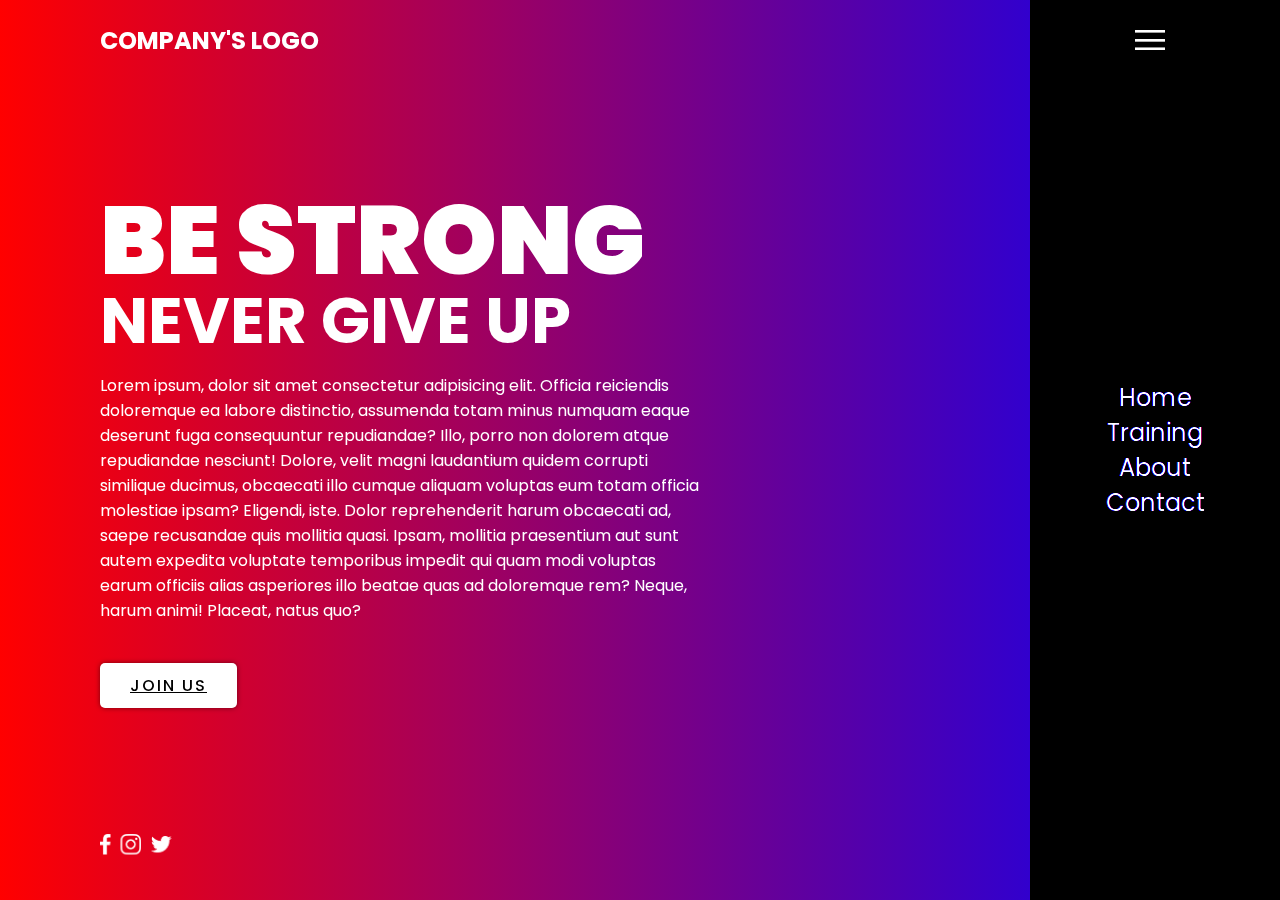
==== index.html @ 96b1379f "Changed file name for deployment reason" ====
<!DOCTYPE html>
<html lang="en">
<head>
    <meta name="viewport" content="width=device-width, initial-scale=1.0">
    <title>Gym Website</title>
    <link rel="stylesheet" href="landingPage.css">
    <link rel="preconnect" href="https://fonts.gstatic.com">
    <link href="https://fonts.googleapis.com/css2?family=Poppins:wght@200;300;400;500;700;800&display=swap"
    rel="stylesheet">
</head>
<body>
    <div class="menu">
        <ul>
            <li><a href="">Home</a></li>
            <li><a href="">Training</a></li>
            <li><a href="">About</a></li>
            <li><a href="">Contact </a></li>
        </ul>
    </div>
    <section class="banner">
        <header>
            <h2 class="logo">Company's Logo</h2>
            <div class="toggle" onclick="menuToggle()"></div>
        </header>
        <video src="./Images/background.mp4" muted loop autoplay></video>
        <div class="overlay"></div>
        <div class="sampleText">
            <h2>Be Strong</h2>
            <h3>Never give up</h3>
            <p>Lorem ipsum, dolor sit amet consectetur adipisicing elit. Officia reiciendis doloremque ea labore distinctio, assumenda totam minus numquam eaque deserunt fuga consequuntur repudiandae? Illo, porro non dolorem atque repudiandae nesciunt!
            Dolore, velit magni laudantium quidem corrupti similique ducimus, obcaecati illo cumque aliquam voluptas eum totam officia molestiae ipsam? Eligendi, iste. Dolor reprehenderit harum obcaecati ad, saepe recusandae quis mollitia quasi.
            Ipsam, mollitia praesentium aut sunt autem expedita voluptate temporibus impedit qui quam modi voluptas earum officiis alias asperiores illo beatae quas ad doloremque rem? Neque, harum animi! Placeat, natus quo?</p>
            <a href="">Join Us</a>
        </div>
        <ul class="links">
            <li><a href=""><img src="./Images/facebook.png" alt=""></a></li>
            <li><a href=""><img src="./Images/instagram.png" alt=""></a></li>
            <li><a href=""><img src="./Images/twitter.png" alt=""></a></li>
        </ul>
    </section>
    <script src="menu.js"></script>
</body>
</html>
---- landingPage.css ----
*{
    margin: 0;
    padding: 0;
    box-sizing: border-box;
    font-family: "Poppins", sans-serif;
}

body{
    height: 100vh;
}

header{
    position: absolute;
    width: 100%;
    display: flex;
    top: 0;
    left: 0;
    justify-content: space-between;
    align-items: center;
    padding: 10px 100px;
    z-index: 1;
    margin-bottom: auto;
}

.banner{
    position: absolute;
    width: 100%;
    height: 100%;
    display: flex;
    top: 0px;
    right: 0px;
    align-items: center;
    justify-content: flex-start;
    transition: all 0.5s;
}

.logo{
    color: white;
    text-transform: uppercase;
    cursor: pointer;
}

.toggle{
    background: url("./Images/menu.png");
    width: 60px;
    height: 60px;
    background-size: 30px;
    background-repeat: no-repeat;
    cursor: pointer;
    background-position: center;
}

video{
    position: absolute;
    width: 100%;
    height: 100%;
    top: 0;
    left: 0;
    object-fit: cover;
    background-position: center;
}

.overlay{
    width: 100%;
    height: 100%;
    top: 0;
    left: 0;
    position: absolute;
    background-image: linear-gradient(to left, blue, red);
    mix-blend-mode: overlay;
}

.sampleText{
    position: absolute;
    color: white;
    width: 100%;
    padding: 0 100px;
}

.sampleText h2{
    font-size: 6rem;
    text-transform: uppercase;
    font-weight: 900;
    line-height: 1em;
}

.sampleText h3{
    font-size: 4rem;
    text-transform: uppercase;
    font-weight: 700;
    line-height: 1em;
}

.sampleText p{
    font-size: 1rem;
    font-weight: 400;
    margin: 20px 0;
    max-width: 600px;
}

.sampleText a{
    display: inline-block;
    background-color: white;
    color: black;
    padding: 10px 30px;
    letter-spacing: 2px;
    text-transform: uppercase;
    font-weight: 500;
    margin-top: 20px;
    border-radius: 5px;
    box-shadow: 0 0 5px rgba(0, 0, 0, 0.5);
    text-align: center;
}

.sampleText a:hover, .sampleText a:focus, .sampleText a:active{
    background-color: rgb(39, 189, 226);
    color: white;
    box-shadow: 0 0 5px rgba(0, 0, 0, 0.5);
}

.links{
    position: absolute;
    display: flex;
    list-style: none;
    filter: invert(1);
    align-items: center;
    bottom: 30px;
    transform-origin: left;
    left: 100px;
    transform: scale(0.5);
}

.links a{
    margin-right: 20px;
}

.menu{
    position: fixed;
    right: 0px;
    display: flex;
    width: 250px;
    height: 100%;
    justify-content: center;
    align-items: center;
    background-color:rgba(0, 0, 0, 1);
}

.menu ul{
    list-style: none;
}

.menu ul li{
    text-align: center;
}

.menu ul li a{
    color: white;
    text-decoration: none;
    font-size: 1.5rem;
    font-weight: 400;
    outline: none;
}

.toggle.active{
    background: url("./Images/close.png");
    background-size: 20px;
    background-repeat: no-repeat;
    cursor: pointer;
    background-position: center;
}

.banner.active{
    right: 250px;
}


@media screen and (min-width: 250px) and (max-width: 300px) and (max-height: 700px){
    header{
        padding: 15px 25px;
    }
    
    .logo{
        font-size: 1.125rem;
    }

    .toggle{
        width: 30px;
        height: 30px;
        background-size: 15px;
    }

    .toggle.active{
        background: url("./Images/close.png");
        background-size: 10px;
        background-repeat: no-repeat;
        cursor: pointer;
        background-position: center;
    }

    .sampleText{
        padding: 0 25px;
    }

    .sampleText h2{
        font-size: 2.5rem;
        text-transform: uppercase;
        font-weight: 900;
        line-height: 1em;
    }

    .sampleText h3{
        font-size: 1.67rem;
        text-transform: uppercase;
        font-weight: 700;
        line-height: 1em;
    }

    .sampleText p{
        font-size: 0.50rem;
    }

    .links{
        left: 30px;
    }

    .sampleText a{
        width: 100px;
        padding: 5px 10px;
    }

    .menu{
        width: 100px;
    }

    .menu ul li a{
        font-size: 1rem;
    }

    .banner.active{
        right: 100px;
    }
}

@media screen and (min-width: 300px) and (max-width: 350px) and (max-height: 600px){
    header{
        padding: 10px 25px;
    }

    .logo{
        font-size: 1.5rem;
    }

    .sampleText{
        padding: 0 30px;
    }

    .sampleText h2{
        font-size: 3rem;
        text-transform: uppercase;
        font-weight: 900;
        line-height: 1em;
    }

    .sampleText h3{
        font-size: 2rem;
        text-transform: uppercase;
        font-weight: 700;
        line-height: 1em;
    }

    .sampleText p{
        font-size: 0.60rem;
    }

    .links{
        left: 30px;
    }

    .menu{
        width: 150px;
    }

    .banner.active{
        right: 150px;
    }

    .sampleText a{
        width: 120px;
        padding: 5px 10px;
    }
}

@media screen and (min-width: 360px) and (max-height: 640px){
    header{
        padding: 10px 25px;
    }
    .sampleText{
        padding: 0 25px;
    }

    .sampleText h2{
        font-size: 3rem;
        text-transform: uppercase;
        font-weight: 900;
        line-height: 1em;
    }

    .sampleText h3{
        font-size: 2rem;
        text-transform: uppercase;
        font-weight: 700;
        line-height: 1em;
    }

    .sampleText p{
        font-size: 0.75rem;
    }

    .links{
        left: 25px;
    }

    .menu{
        width: 150px;
    }

    .banner.active{
        right: 150px;
    }
}

@media screen and (min-width: 370px) and (max-width: 450px) and (max-height: 850px){
    header{
        padding: 10px 25px;
    }

    .logo{
        font-size: 1.75rem;
    }

    .sampleText{
        padding: 0 30px;
    }

    .sampleText h2{
        font-size: 4rem;
        text-transform: uppercase;
        font-weight: 900;
        line-height: 1em;
    }

    .sampleText h3{
        font-size: 2.67rem;
        text-transform: uppercase;
        font-weight: 700;
        line-height: 1em;
    }

    .sampleText p{
        font-size: 0.80rem;
    }

    .links{
        left: 30px;
    }

    .menu{
        width: 150px;
    }

    .banner.active{
        right: 150px;
    }
}
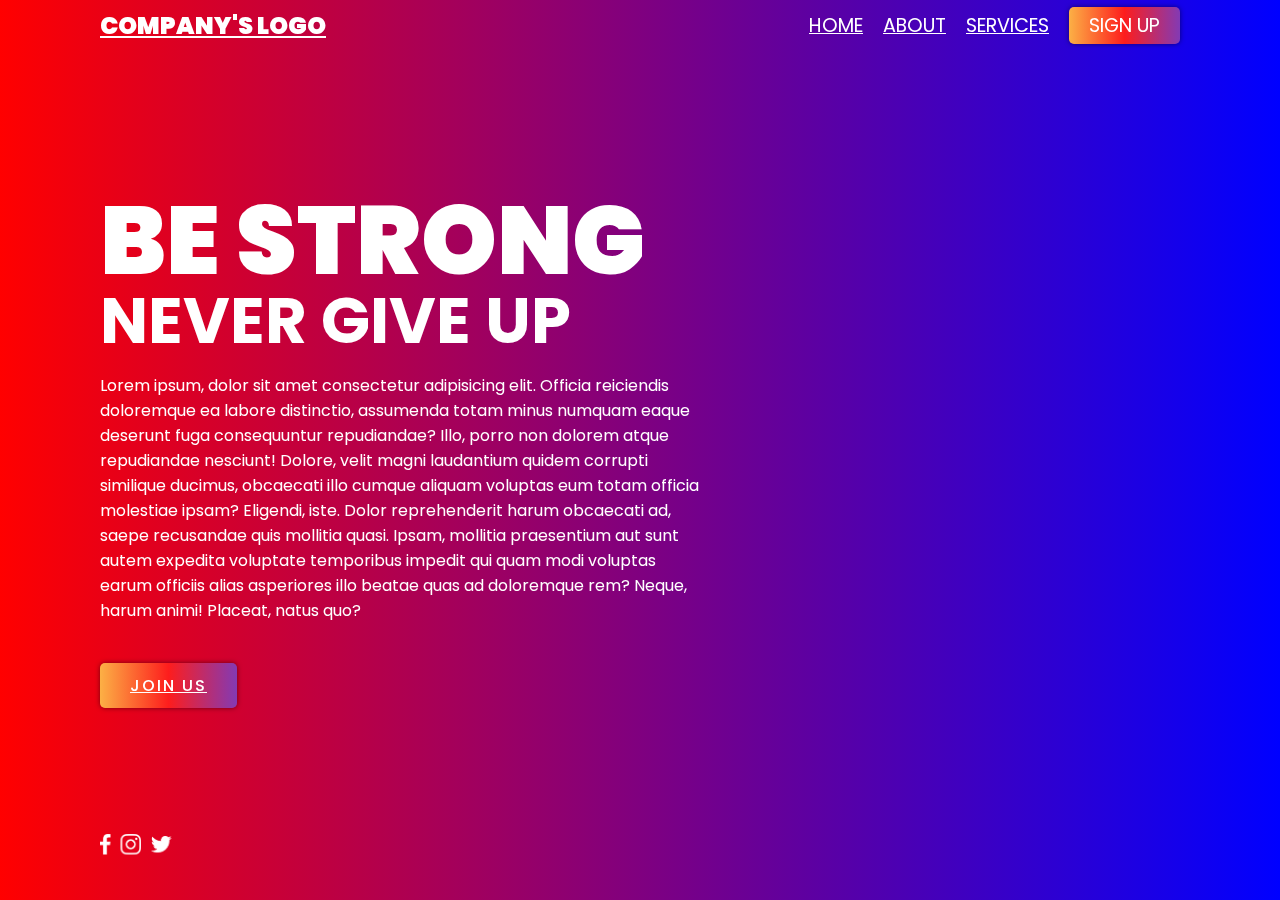
==== commit 580159ad: "Made a new navbar from scratch" ====
--- a/index.html
+++ b/index.html
@@ -1,35 +1,48 @@
 <!DOCTYPE html>
 <html lang="en">
+
 <head>
     <meta name="viewport" content="width=device-width, initial-scale=1.0">
     <title>Gym Website</title>
     <link rel="stylesheet" href="landingPage.css">
     <link rel="preconnect" href="https://fonts.gstatic.com">
     <link href="https://fonts.googleapis.com/css2?family=Poppins:wght@200;300;400;500;700;800&display=swap"
-    rel="stylesheet">
+        rel="stylesheet">
 </head>
+
 <body>
-    <div class="menu">
-        <ul>
-            <li><a href="">Home</a></li>
-            <li><a href="">Training</a></li>
-            <li><a href="">About</a></li>
-            <li><a href="">Contact </a></li>
-        </ul>
-    </div>
+    <nav class="navbar">
+        <div class="navbarContainer">
+            <a href="" id="navLogo">Company's Logo</a>
+            <div class="toggleNav" id="toggleBtn">
+                <span class="bar"></span>
+                <span class="bar"></span>
+                <span class="bar"></span>
+            </div>
+            <ul class="navMenu">
+                <li class="navItem"><a href="" class="navbarLinks">Home</a></li>
+                <li class="navItem"><a href="" class="navbarLinks">About</a></li>
+                <li class="navItem"><a href="" class="navbarLinks">Services</a></li>
+                <li class="navItemBtn"><a href="" class="signup">Sign Up</a></li>
+            </ul>
+        </div>
+    </nav>
+
     <section class="banner">
-        <header>
-            <h2 class="logo">Company's Logo</h2>
-            <div class="toggle" onclick="menuToggle()"></div>
-        </header>
         <video src="./Images/background.mp4" muted loop autoplay></video>
         <div class="overlay"></div>
         <div class="sampleText">
             <h2>Be Strong</h2>
             <h3>Never give up</h3>
-            <p>Lorem ipsum, dolor sit amet consectetur adipisicing elit. Officia reiciendis doloremque ea labore distinctio, assumenda totam minus numquam eaque deserunt fuga consequuntur repudiandae? Illo, porro non dolorem atque repudiandae nesciunt!
-            Dolore, velit magni laudantium quidem corrupti similique ducimus, obcaecati illo cumque aliquam voluptas eum totam officia molestiae ipsam? Eligendi, iste. Dolor reprehenderit harum obcaecati ad, saepe recusandae quis mollitia quasi.
-            Ipsam, mollitia praesentium aut sunt autem expedita voluptate temporibus impedit qui quam modi voluptas earum officiis alias asperiores illo beatae quas ad doloremque rem? Neque, harum animi! Placeat, natus quo?</p>
+            <p>Lorem ipsum, dolor sit amet consectetur adipisicing elit. Officia reiciendis doloremque ea labore
+                distinctio, assumenda totam minus numquam eaque deserunt fuga consequuntur repudiandae? Illo, porro non
+                dolorem atque repudiandae nesciunt!
+                Dolore, velit magni laudantium quidem corrupti similique ducimus, obcaecati illo cumque aliquam voluptas
+                eum totam officia molestiae ipsam? Eligendi, iste. Dolor reprehenderit harum obcaecati ad, saepe
+                recusandae quis mollitia quasi.
+                Ipsam, mollitia praesentium aut sunt autem expedita voluptate temporibus impedit qui quam modi voluptas
+                earum officiis alias asperiores illo beatae quas ad doloremque rem? Neque, harum animi! Placeat, natus
+                quo?</p>
             <a href="">Join Us</a>
         </div>
         <ul class="links">
@@ -38,6 +51,7 @@
             <li><a href=""><img src="./Images/twitter.png" alt=""></a></li>
         </ul>
     </section>
-    <script src="menu.js"></script>
+    <script src="app.js"></script>
 </body>
+
 </html>--- a/landingPage.css
+++ b/landingPage.css
@@ -1,374 +1,467 @@
-*{
+* {
+  margin: 0;
+  padding: 0;
+  box-sizing: border-box;
+  font-family: "Poppins", sans-serif;
+  scroll-behavior: smooth;
+}
+
+body {
+  height: 100vh;
+}
+
+.navbar {
+  position: fixed;
+  z-index: 999;
+  width: 100%;
+  height: 50px;
+  font-size: 1.2rem;
+  text-transform: uppercase;
+}
+
+.navbarContainer {
+  display: flex;
+  justify-content: space-between;
+  align-items: center;
+  height: 100%;
+}
+
+#navLogo {
+  margin-left: 100px;
+  color: white;
+  font-weight: 900;
+  font-size: 1.5rem;
+}
+
+.navMenu {
+  list-style: none;
+  display: flex;
+  margin-right: 100px;
+  align-items: center;
+}
+
+.navMenu .navItem .navbarLinks {
+  margin-right: 20px;
+  color: white;
+}
+
+.navMenu .navItemBtn .signup {
+  text-decoration: none;
+  padding: 5px 20px;
+  height: 30px;
+  border: none;
+  outline: none;
+  border-radius: 5px;
+  background: -webkit-linear-gradient(to right, #fcb045, #fd1d1d, #833ab4);
+  background: linear-gradient(to right, #fcb045, #fd1d1d, #833ab4);
+  color: #fff;
+  transition: all 0.3s ease;
+  box-shadow: 0 0 5px rgba(0, 0, 0, 0.5);
+}
+
+.navMenu .navItemBtn .signup:hover {
+  background: -webkit-linear-gradient(to left, #fcb045, #fd1d1d, #833ab4);
+  background: linear-gradient(to left, #fcb045, #fd1d1d, #833ab4);
+}
+
+@media screen and (max-width: 960px) {
+  #navLogo {
+    position: absolute;
+    z-index: 10;
+  }
+
+  .toggleNav {
+    position: absolute;
+    height: 100%;
+    width: 50px;
+    display: flex;
+    flex-direction: column;
+    justify-content: center;
+    right: 100px;
+    cursor: pointer;
+    z-index: 10;
+  }
+
+  .toggleNav .bar {
+    display: block;
+    width: 25px;
+    height: 3px;
+    background-color: white;
+    margin: 2.5px auto;
+    transition: 0.5s all ease;
+  }
+
+  .navMenu {
+    position: absolute;
+    display: grid;
+    background-color: #131313;
+    width: 100%;
+    top: -500px;
+    z-index: 1;
+    transition: 0.5s all ease;
+  }
+
+  .navMenu.active {
+    position: absolute;
+    display: grid;
+    background-color: #131313;
+    width: 100%;
+    height: 40vh;
+    top: 0;
+    background: rgba(0, 0, 0, 0.95);
+  }
+
+  .navMenu .navbarLinks {
+    display: flex;
+    justify-content: center;
+  }
+
+  .toggleNav.active .bar:nth-child(2) {
+    opacity: 0;
+  }
+  .toggleNav.active .bar:nth-child(1) {
+    transform: translateY(8px) rotate(45deg);
+  }
+  .toggleNav.active .bar:nth-child(3) {
+    transform: translateY(-8px) rotate(-45deg);
+  }
+
+  .navItemBtn {
+    display: flex;
+    justify-content: center;
+    align-items: center;
+    height: 80px;
     margin: 0;
     padding: 0;
-    box-sizing: border-box;
-    font-family: "Poppins", sans-serif;
-}
-
-body{
-    height: 100vh;
-}
-
-header{
-    position: absolute;
-    width: 100%;
+  }
+
+  .navMenu .navItemBtn .signup {
     display: flex;
-    top: 0;
-    left: 0;
-    justify-content: space-between;
+    justify-content: center;
     align-items: center;
-    padding: 10px 100px;
-    z-index: 1;
-    margin-bottom: auto;
-}
-
-.banner{
-    position: absolute;
-    width: 100%;
-    height: 100%;
-    display: flex;
-    top: 0px;
-    right: 0px;
-    align-items: center;
-    justify-content: flex-start;
-    transition: all 0.5s;
-}
-
-.logo{
-    color: white;
-    text-transform: uppercase;
-    cursor: pointer;
-}
-
-.toggle{
-    background: url("./Images/menu.png");
-    width: 60px;
-    height: 60px;
-    background-size: 30px;
+    width: 80%;
+    height: 30px;
+    margin: 0;
+    padding: 0 0;
+  }
+}
+
+header {
+  position: absolute;
+  width: 100%;
+  display: flex;
+  top: 0;
+  left: 0;
+  justify-content: space-between;
+  align-items: center;
+  padding: 10px 100px;
+  z-index: 1;
+  margin-bottom: auto;
+}
+
+.banner {
+  position: absolute;
+  width: 100%;
+  height: 100%;
+  display: flex;
+  top: 0px;
+  right: 0px;
+  align-items: center;
+  justify-content: flex-start;
+  transition: all 0.5s;
+}
+
+.logo {
+  color: white;
+  text-transform: uppercase;
+  cursor: pointer;
+}
+
+.toggle {
+  background: url("./Images/menu.png");
+  width: 60px;
+  height: 60px;
+  background-size: 30px;
+  background-repeat: no-repeat;
+  cursor: pointer;
+  background-position: center;
+}
+
+video {
+  position: absolute;
+  width: 100%;
+  height: 100%;
+  top: 0;
+  left: 0;
+  object-fit: cover;
+  background-position: center;
+}
+
+.overlay {
+  width: 100%;
+  height: 100%;
+  top: 0;
+  left: 0;
+  position: absolute;
+  background-image: linear-gradient(to left, blue, red);
+  mix-blend-mode: overlay;
+}
+
+.sampleText {
+  position: absolute;
+  color: white;
+  width: 100%;
+  padding: 0 100px;
+}
+
+.sampleText h2 {
+  font-size: 6rem;
+  text-transform: uppercase;
+  font-weight: 900;
+  line-height: 1em;
+}
+
+.sampleText h3 {
+  font-size: 4rem;
+  text-transform: uppercase;
+  font-weight: 700;
+  line-height: 1em;
+}
+
+.sampleText p {
+  font-size: 1rem;
+  font-weight: 400;
+  margin: 20px 0;
+  max-width: 600px;
+}
+
+.sampleText a {
+  display: inline-block;
+  background: -webkit-linear-gradient(to right, #fcb045, #fd1d1d, #833ab4);
+  background: linear-gradient(to right, #fcb045, #fd1d1d, #833ab4);
+  color: white;
+  padding: 10px 30px;
+  letter-spacing: 2px;
+  text-transform: uppercase;
+  font-weight: 500;
+  margin-top: 20px;
+  border-radius: 5px;
+  box-shadow: 0 0 5px rgba(0, 0, 0, 0.5);
+  text-align: center;
+}
+
+.sampleText a:hover,
+.sampleText a:focus,
+.sampleText a:active {
+  background: -webkit-linear-gradient(to left, #fcb045, #fd1d1d, #833ab4);
+  background: linear-gradient(to left, #fcb045, #fd1d1d, #833ab4);
+  color: white;
+  box-shadow: 0 0 5px rgba(0, 0, 0, 0.5);
+}
+
+.links {
+  position: absolute;
+  display: flex;
+  list-style: none;
+  filter: invert(1);
+  align-items: center;
+  bottom: 30px;
+  transform-origin: left;
+  left: 100px;
+  transform: scale(0.5);
+}
+
+.links a {
+  margin-right: 20px;
+}
+
+.toggle.active {
+  background: url("./Images/close.png");
+  background-size: 20px;
+  background-repeat: no-repeat;
+  cursor: pointer;
+  background-position: center;
+}
+
+.banner.active {
+  right: 250px;
+}
+
+@media screen and (min-width: 250px) and (max-width: 300px) and (max-height: 700px) {
+  header {
+    padding: 15px 25px;
+  }
+
+  .logo {
+    font-size: 1.125rem;
+  }
+
+  .toggle {
+    width: 30px;
+    height: 30px;
+    background-size: 15px;
+  }
+
+  .toggle.active {
+    background: url("./Images/close.png");
+    background-size: 10px;
     background-repeat: no-repeat;
     cursor: pointer;
     background-position: center;
-}
-
-video{
-    position: absolute;
-    width: 100%;
-    height: 100%;
-    top: 0;
-    left: 0;
-    object-fit: cover;
-    background-position: center;
-}
-
-.overlay{
-    width: 100%;
-    height: 100%;
-    top: 0;
-    left: 0;
-    position: absolute;
-    background-image: linear-gradient(to left, blue, red);
-    mix-blend-mode: overlay;
-}
-
-.sampleText{
-    position: absolute;
-    color: white;
-    width: 100%;
-    padding: 0 100px;
-}
-
-.sampleText h2{
-    font-size: 6rem;
+  }
+
+  .sampleText {
+    padding: 0 25px;
+  }
+
+  .sampleText h2 {
+    font-size: 2.5rem;
     text-transform: uppercase;
     font-weight: 900;
     line-height: 1em;
-}
-
-.sampleText h3{
+  }
+
+  .sampleText h3 {
+    font-size: 1.67rem;
+    text-transform: uppercase;
+    font-weight: 700;
+    line-height: 1em;
+  }
+
+  .sampleText p {
+    font-size: 0.5rem;
+  }
+
+  .links {
+    left: 30px;
+  }
+
+  .sampleText a {
+    width: 100px;
+    padding: 5px 10px;
+  }
+
+  .banner.active {
+    right: 100px;
+  }
+}
+
+@media screen and (min-width: 300px) and (max-width: 350px) and (max-height: 600px) {
+  header {
+    padding: 10px 25px;
+  }
+
+  .logo {
+    font-size: 1.5rem;
+  }
+
+  .sampleText {
+    padding: 0 30px;
+  }
+
+  .sampleText h2 {
+    font-size: 3rem;
+    text-transform: uppercase;
+    font-weight: 900;
+    line-height: 1em;
+  }
+
+  .sampleText h3 {
+    font-size: 2rem;
+    text-transform: uppercase;
+    font-weight: 700;
+    line-height: 1em;
+  }
+
+  .sampleText p {
+    font-size: 0.6rem;
+  }
+
+  .links {
+    left: 30px;
+  }
+
+  .banner.active {
+    right: 150px;
+  }
+
+  .sampleText a {
+    width: 120px;
+    padding: 5px 10px;
+  }
+}
+
+@media screen and (min-width: 360px) and (max-height: 640px) {
+  header {
+    padding: 10px 25px;
+  }
+  .sampleText {
+    padding: 0 25px;
+  }
+
+  .sampleText h2 {
+    font-size: 3rem;
+    text-transform: uppercase;
+    font-weight: 900;
+    line-height: 1em;
+  }
+
+  .sampleText h3 {
+    font-size: 2rem;
+    text-transform: uppercase;
+    font-weight: 700;
+    line-height: 1em;
+  }
+
+  .sampleText p {
+    font-size: 0.75rem;
+  }
+
+  .links {
+    left: 25px;
+  }
+
+  .banner.active {
+    right: 150px;
+  }
+}
+
+@media screen and (min-width: 370px) and (max-width: 450px) and (max-height: 850px) {
+  header {
+    padding: 10px 25px;
+  }
+
+  .logo {
+    font-size: 1.75rem;
+  }
+
+  .sampleText {
+    padding: 0 30px;
+  }
+
+  .sampleText h2 {
     font-size: 4rem;
     text-transform: uppercase;
+    font-weight: 900;
+    line-height: 1em;
+  }
+
+  .sampleText h3 {
+    font-size: 2.67rem;
+    text-transform: uppercase;
     font-weight: 700;
     line-height: 1em;
-}
-
-.sampleText p{
-    font-size: 1rem;
-    font-weight: 400;
-    margin: 20px 0;
-    max-width: 600px;
-}
-
-.sampleText a{
-    display: inline-block;
-    background-color: white;
-    color: black;
-    padding: 10px 30px;
-    letter-spacing: 2px;
-    text-transform: uppercase;
-    font-weight: 500;
-    margin-top: 20px;
-    border-radius: 5px;
-    box-shadow: 0 0 5px rgba(0, 0, 0, 0.5);
-    text-align: center;
-}
-
-.sampleText a:hover, .sampleText a:focus, .sampleText a:active{
-    background-color: rgb(39, 189, 226);
-    color: white;
-    box-shadow: 0 0 5px rgba(0, 0, 0, 0.5);
-}
-
-.links{
-    position: absolute;
-    display: flex;
-    list-style: none;
-    filter: invert(1);
-    align-items: center;
-    bottom: 30px;
-    transform-origin: left;
-    left: 100px;
-    transform: scale(0.5);
-}
-
-.links a{
-    margin-right: 20px;
-}
-
-.menu{
-    position: fixed;
-    right: 0px;
-    display: flex;
-    width: 250px;
-    height: 100%;
-    justify-content: center;
-    align-items: center;
-    background-color:rgba(0, 0, 0, 1);
-}
-
-.menu ul{
-    list-style: none;
-}
-
-.menu ul li{
-    text-align: center;
-}
-
-.menu ul li a{
-    color: white;
-    text-decoration: none;
-    font-size: 1.5rem;
-    font-weight: 400;
-    outline: none;
-}
-
-.toggle.active{
-    background: url("./Images/close.png");
-    background-size: 20px;
-    background-repeat: no-repeat;
-    cursor: pointer;
-    background-position: center;
-}
-
-.banner.active{
-    right: 250px;
-}
-
-
-@media screen and (min-width: 250px) and (max-width: 300px) and (max-height: 700px){
-    header{
-        padding: 15px 25px;
-    }
-    
-    .logo{
-        font-size: 1.125rem;
-    }
-
-    .toggle{
-        width: 30px;
-        height: 30px;
-        background-size: 15px;
-    }
-
-    .toggle.active{
-        background: url("./Images/close.png");
-        background-size: 10px;
-        background-repeat: no-repeat;
-        cursor: pointer;
-        background-position: center;
-    }
-
-    .sampleText{
-        padding: 0 25px;
-    }
-
-    .sampleText h2{
-        font-size: 2.5rem;
-        text-transform: uppercase;
-        font-weight: 900;
-        line-height: 1em;
-    }
-
-    .sampleText h3{
-        font-size: 1.67rem;
-        text-transform: uppercase;
-        font-weight: 700;
-        line-height: 1em;
-    }
-
-    .sampleText p{
-        font-size: 0.50rem;
-    }
-
-    .links{
-        left: 30px;
-    }
-
-    .sampleText a{
-        width: 100px;
-        padding: 5px 10px;
-    }
-
-    .menu{
-        width: 100px;
-    }
-
-    .menu ul li a{
-        font-size: 1rem;
-    }
-
-    .banner.active{
-        right: 100px;
-    }
-}
-
-@media screen and (min-width: 300px) and (max-width: 350px) and (max-height: 600px){
-    header{
-        padding: 10px 25px;
-    }
-
-    .logo{
-        font-size: 1.5rem;
-    }
-
-    .sampleText{
-        padding: 0 30px;
-    }
-
-    .sampleText h2{
-        font-size: 3rem;
-        text-transform: uppercase;
-        font-weight: 900;
-        line-height: 1em;
-    }
-
-    .sampleText h3{
-        font-size: 2rem;
-        text-transform: uppercase;
-        font-weight: 700;
-        line-height: 1em;
-    }
-
-    .sampleText p{
-        font-size: 0.60rem;
-    }
-
-    .links{
-        left: 30px;
-    }
-
-    .menu{
-        width: 150px;
-    }
-
-    .banner.active{
-        right: 150px;
-    }
-
-    .sampleText a{
-        width: 120px;
-        padding: 5px 10px;
-    }
-}
-
-@media screen and (min-width: 360px) and (max-height: 640px){
-    header{
-        padding: 10px 25px;
-    }
-    .sampleText{
-        padding: 0 25px;
-    }
-
-    .sampleText h2{
-        font-size: 3rem;
-        text-transform: uppercase;
-        font-weight: 900;
-        line-height: 1em;
-    }
-
-    .sampleText h3{
-        font-size: 2rem;
-        text-transform: uppercase;
-        font-weight: 700;
-        line-height: 1em;
-    }
-
-    .sampleText p{
-        font-size: 0.75rem;
-    }
-
-    .links{
-        left: 25px;
-    }
-
-    .menu{
-        width: 150px;
-    }
-
-    .banner.active{
-        right: 150px;
-    }
-}
-
-@media screen and (min-width: 370px) and (max-width: 450px) and (max-height: 850px){
-    header{
-        padding: 10px 25px;
-    }
-
-    .logo{
-        font-size: 1.75rem;
-    }
-
-    .sampleText{
-        padding: 0 30px;
-    }
-
-    .sampleText h2{
-        font-size: 4rem;
-        text-transform: uppercase;
-        font-weight: 900;
-        line-height: 1em;
-    }
-
-    .sampleText h3{
-        font-size: 2.67rem;
-        text-transform: uppercase;
-        font-weight: 700;
-        line-height: 1em;
-    }
-
-    .sampleText p{
-        font-size: 0.80rem;
-    }
-
-    .links{
-        left: 30px;
-    }
-
-    .menu{
-        width: 150px;
-    }
-
-    .banner.active{
-        right: 150px;
-    }
-}
+  }
+
+  .sampleText p {
+    font-size: 0.8rem;
+  }
+
+  .links {
+    left: 30px;
+  }
+
+  .banner.active {
+    right: 150px;
+  }
+}
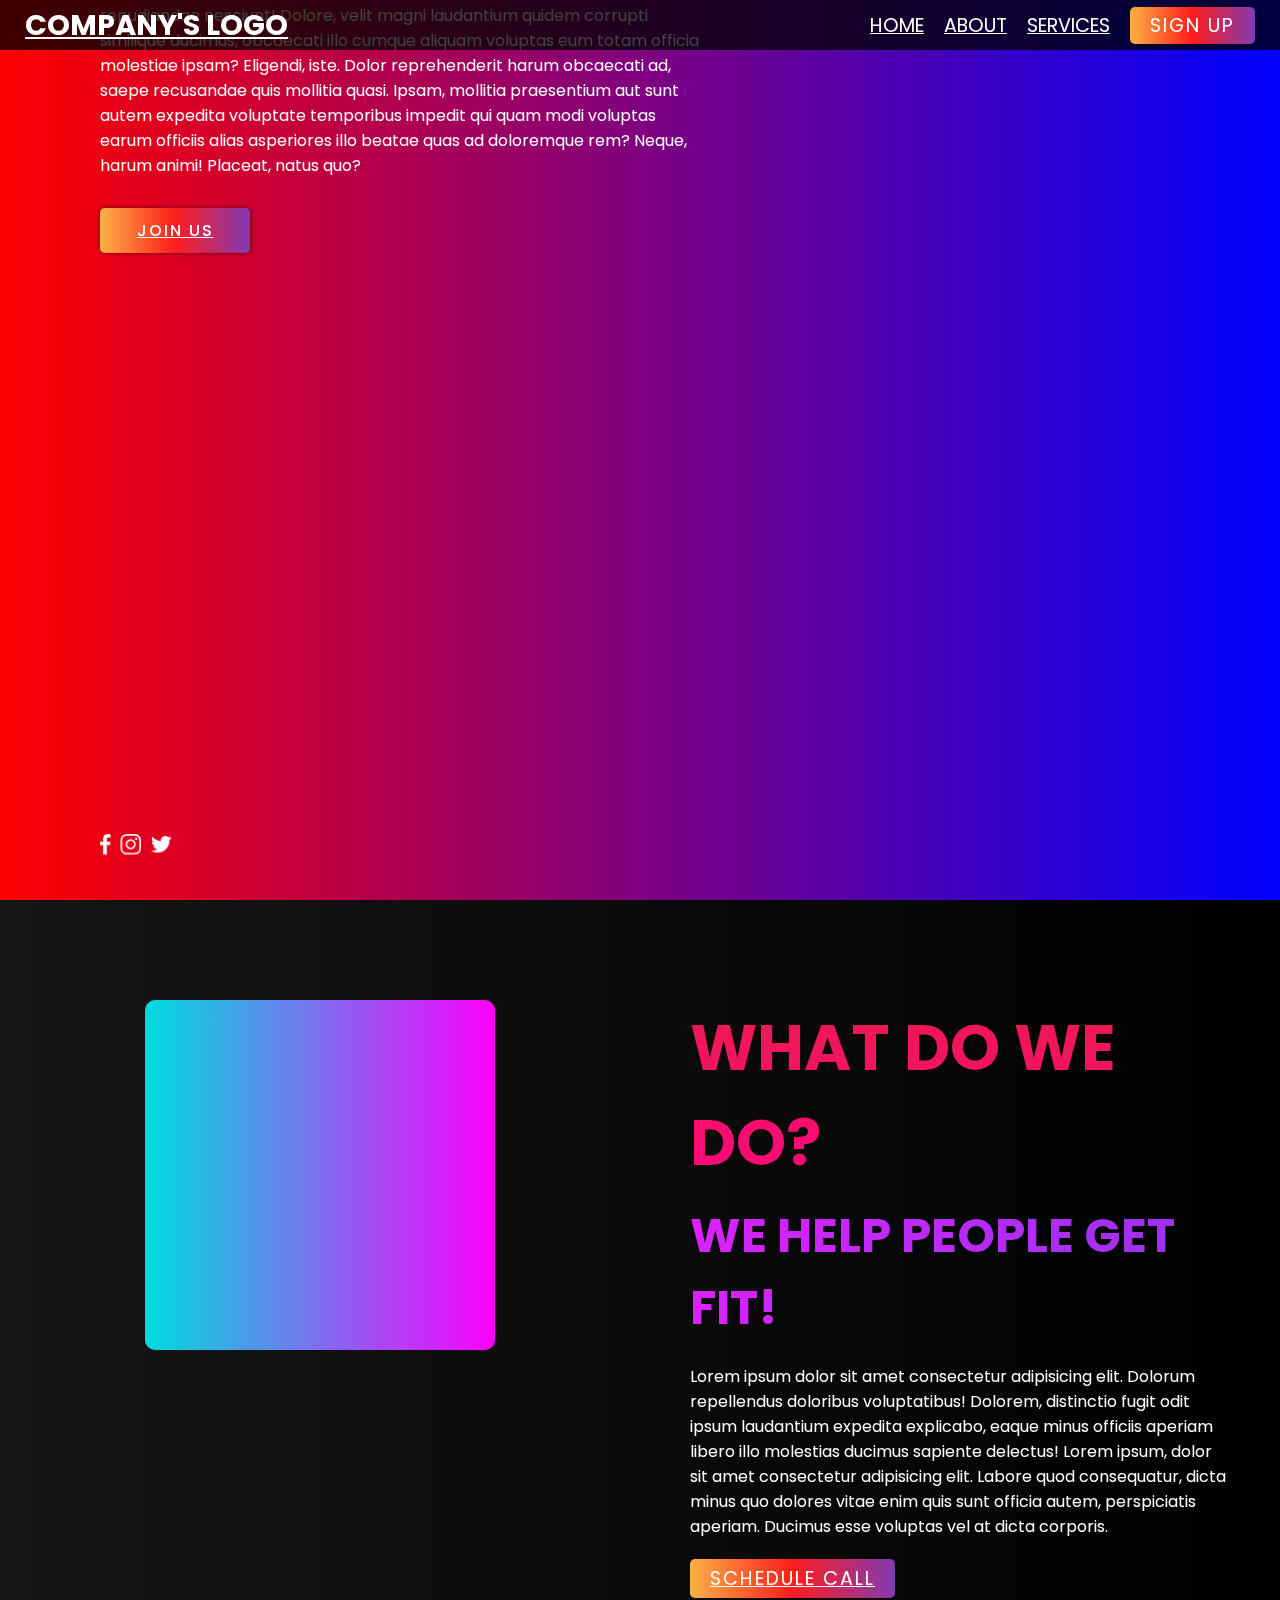
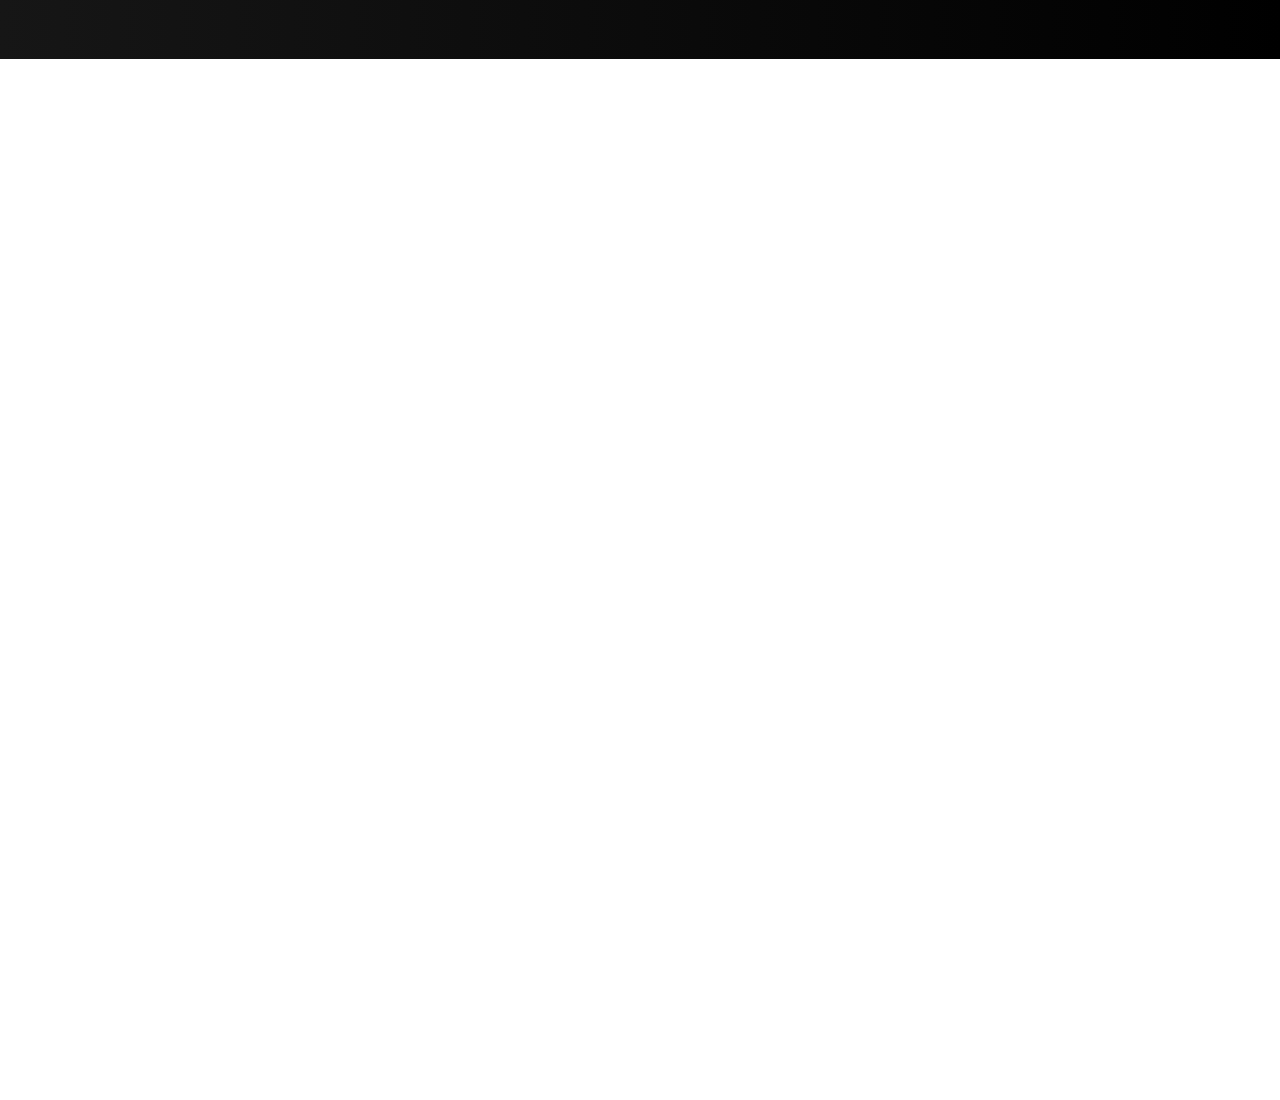
==== commit 3511f1d7: "Added abouts section" ====
--- a/index.html
+++ b/index.html
@@ -5,15 +5,20 @@
     <meta name="viewport" content="width=device-width, initial-scale=1.0">
     <title>Gym Website</title>
     <link rel="stylesheet" href="landingPage.css">
+    <link rel="stylesheet" href="main.css">
     <link rel="preconnect" href="https://fonts.gstatic.com">
     <link href="https://fonts.googleapis.com/css2?family=Poppins:wght@200;300;400;500;700;800&display=swap"
         rel="stylesheet">
+    <link rel="stylesheet" href="https://use.fontawesome.com/releases/v5.14.0/css/all.css"
+        integrity="sha384-HzLeBuhoNPvSl5KYnjx0BT+WB0QEEqLprO+NBkkk5gbc67FTaL7XIGa2w1L0Xbgc" crossorigin="anonymous" />
 </head>
 
 <body>
     <nav class="navbar">
         <div class="navbarContainer">
-            <a href="" id="navLogo">Company's Logo</a>
+            <a href="" id="navLogo">
+                <h2>Company's Logo</h2>
+            </a>
             <div class="toggleNav" id="toggleBtn">
                 <span class="bar"></span>
                 <span class="bar"></span>
@@ -23,7 +28,9 @@
                 <li class="navItem"><a href="" class="navbarLinks">Home</a></li>
                 <li class="navItem"><a href="" class="navbarLinks">About</a></li>
                 <li class="navItem"><a href="" class="navbarLinks">Services</a></li>
-                <li class="navItemBtn"><a href="" class="signup">Sign Up</a></li>
+                <li class="navItemBtn"><a href="" id="animBtn" class="signup">
+                        <span class="btnText">Sign Up</span>
+                    </a></li>
             </ul>
         </div>
     </nav>
@@ -35,15 +42,20 @@
             <h2>Be Strong</h2>
             <h3>Never give up</h3>
             <p>Lorem ipsum, dolor sit amet consectetur adipisicing elit. Officia reiciendis doloremque ea labore
-                distinctio, assumenda totam minus numquam eaque deserunt fuga consequuntur repudiandae? Illo, porro non
+                distinctio, assumenda totam minus numquam eaque deserunt fuga consequuntur repudiandae? Illo,
+                porro
+                non
                 dolorem atque repudiandae nesciunt!
-                Dolore, velit magni laudantium quidem corrupti similique ducimus, obcaecati illo cumque aliquam voluptas
+                Dolore, velit magni laudantium quidem corrupti similique ducimus, obcaecati illo cumque aliquam
+                voluptas
                 eum totam officia molestiae ipsam? Eligendi, iste. Dolor reprehenderit harum obcaecati ad, saepe
                 recusandae quis mollitia quasi.
-                Ipsam, mollitia praesentium aut sunt autem expedita voluptate temporibus impedit qui quam modi voluptas
-                earum officiis alias asperiores illo beatae quas ad doloremque rem? Neque, harum animi! Placeat, natus
+                Ipsam, mollitia praesentium aut sunt autem expedita voluptate temporibus impedit qui quam modi
+                voluptas
+                earum officiis alias asperiores illo beatae quas ad doloremque rem? Neque, harum animi! Placeat,
+                natus
                 quo?</p>
-            <a href="">Join Us</a>
+            <a href="#" id="animBtn"><span>Join Us</span></a>
         </div>
         <ul class="links">
             <li><a href=""><img src="./Images/facebook.png" alt=""></a></li>
@@ -51,6 +63,29 @@
             <li><a href=""><img src="./Images/twitter.png" alt=""></a></li>
         </ul>
     </section>
+    <section class="main" id="about">
+        <div class="imgContainer">
+            <div class="imgCard">
+                <i class="fas fa-layer-group"></i>
+            </div>
+        </div>
+        <div class="contentContainer">
+            <h1>What do we do?</h1>
+            <h2>We help people get fit!</h2>
+            <p>
+                Lorem ipsum dolor sit amet consectetur adipisicing elit. Dolorum repellendus doloribus voluptatibus!
+                Dolorem, distinctio fugit odit ipsum laudantium expedita explicabo, eaque minus officiis aperiam
+                libero
+                illo molestias ducimus sapiente delectus!
+                Lorem ipsum, dolor sit amet consectetur adipisicing elit. Labore quod consequatur, dicta minus quo
+                dolores vitae enim quis sunt officia autem, perspiciatis aperiam. Ducimus esse voluptas vel at dicta
+                corporis.
+            </p>
+            <a href="" id="animBtn2">
+                <span class="btnText">Schedule Call</span>
+            </a>
+        </div>
+    </section>
     <script src="app.js"></script>
 </body>
 
--- a/landingPage.css
+++ b/landingPage.css
@@ -6,17 +6,25 @@
   scroll-behavior: smooth;
 }
 
+html {
+  height: 100%;
+}
+
 body {
-  height: 100vh;
+  height: 300vh;
+  display: flex;
+  flex-direction: column;
 }
 
 .navbar {
+  padding: 10px 0;
   position: fixed;
   z-index: 999;
   width: 100%;
   height: 50px;
   font-size: 1.2rem;
   text-transform: uppercase;
+  background: rgba(0, 0, 0, 0.75);
 }
 
 .navbarContainer {
@@ -27,16 +35,22 @@
 }
 
 #navLogo {
-  margin-left: 100px;
+  margin-left: 25px;
   color: white;
   font-weight: 900;
-  font-size: 1.5rem;
-}
+}
+
+/* #navLogo h2 {
+  background: -webkit-linear-gradient(to right, #fcb045, #fd1d1d, #833ab4);
+  background: linear-gradient(to right, #fcb045, #fd1d1d, #833ab4);
+  -webkit-background-clip: text;
+  -webkit-text-fill-color: transparent;
+} */
 
 .navMenu {
   list-style: none;
   display: flex;
-  margin-right: 100px;
+  margin-right: 25px;
   align-items: center;
 }
 
@@ -46,6 +60,8 @@
 }
 
 .navMenu .navItemBtn .signup {
+  position: relative;
+  letter-spacing: 2px;
   text-decoration: none;
   padding: 5px 20px;
   height: 30px;
@@ -59,11 +75,6 @@
   box-shadow: 0 0 5px rgba(0, 0, 0, 0.5);
 }
 
-.navMenu .navItemBtn .signup:hover {
-  background: -webkit-linear-gradient(to left, #fcb045, #fd1d1d, #833ab4);
-  background: linear-gradient(to left, #fcb045, #fd1d1d, #833ab4);
-}
-
 @media screen and (max-width: 960px) {
   #navLogo {
     position: absolute;
@@ -146,6 +157,42 @@
   }
 }
 
+#animBtn:after {
+  position: absolute;
+  content: "";
+  width: 0;
+  height: 100%;
+  top: 0;
+  left: 0;
+  transition: 0.3s all ease;
+  background-color: #ff1ead;
+  z-index: 99;
+  border-radius: 5px;
+}
+
+#animBtn:hover:after {
+  width: 100%;
+}
+
+#animBtn span {
+  position: relative;
+  width: 100%;
+  z-index: 100;
+}
+
+.landing {
+  position: absolute;
+  width: 100%;
+  height: 100%;
+  display: flex;
+  flex-direction: column;
+  top: 0px;
+  right: 0px;
+  align-items: center;
+  justify-content: flex-start;
+  transition: all 0.5s;
+}
+
 header {
   position: absolute;
   width: 100%;
@@ -160,15 +207,17 @@
 }
 
 .banner {
-  position: absolute;
-  width: 100%;
-  height: 100%;
+  position: relative;
+  width: 100%;
+  height: 100vh;
   display: flex;
   top: 0px;
   right: 0px;
   align-items: center;
   justify-content: flex-start;
   transition: all 0.5s;
+  display: block;
+  /* margin-top: 50px; */
 }
 
 .logo {
@@ -211,7 +260,12 @@
   position: absolute;
   color: white;
   width: 100%;
+  height: 100%;
   padding: 0 100px;
+  align-self: center;
+  display: flex;
+  flex-direction: column;
+  justify-content: center;
 }
 
 .sampleText h2 {
@@ -236,6 +290,8 @@
 }
 
 .sampleText a {
+  position: relative;
+  width: 150px;
   display: inline-block;
   background: -webkit-linear-gradient(to right, #fcb045, #fd1d1d, #833ab4);
   background: linear-gradient(to right, #fcb045, #fd1d1d, #833ab4);
@@ -244,7 +300,7 @@
   letter-spacing: 2px;
   text-transform: uppercase;
   font-weight: 500;
-  margin-top: 20px;
+  margin-top: 10px;
   border-radius: 5px;
   box-shadow: 0 0 5px rgba(0, 0, 0, 0.5);
   text-align: center;
--- a/main.css
+++ b/main.css
@@ -0,0 +1,114 @@
+/* =============================About==================================== */
+.main {
+  display: grid;
+  background: #000000;
+  background: linear-gradient(to right, #161616, #000000);
+  padding: 100px 0;
+  color: white;
+  grid-template-columns: 1fr 1fr;
+}
+
+.imgContainer {
+  display: flex;
+  justify-content: center;
+}
+
+.imgCard {
+  background-image: linear-gradient(to right, #00dbde 0%, #fc00ff 100%);
+  height: 350px;
+  width: 350px;
+  display: flex;
+  justify-content: center;
+  align-items: center;
+  border-radius: 10px;
+}
+
+.imgCard img {
+  max-width: 90%;
+  max-height: 90%;
+  filter: invert(0);
+}
+
+.fas {
+  font-size: 14rem;
+}
+
+.contentContainer {
+  padding: 0 50px;
+}
+.contentContainer h1 {
+  font-size: 4rem;
+  background-color: #fe3b6f;
+  background-image: linear-gradient(to top, #ff087b 0%, #ed1a52 100%);
+  background-size: 100%;
+  -webkit-background-clip: text;
+  -moz-background-clip: text;
+  -webkit-text-fill-color: transparent;
+  -moz-text-fill-color: transparent;
+  text-transform: uppercase;
+  margin-bottom: 10px;
+}
+
+.contentContainer h2 {
+  font-size: 3rem;
+  /* background: #ff8177;
+  background: -webkit-linear-gradient(to right, #9114ff, #e046ff);
+  background: linear-gradient(to right, #8f0eff, #da22ff); */
+  background: #da22ff; /* fallback for old browsers */
+  background: -webkit-linear-gradient(
+    to left,
+    #9733ee,
+    #da22ff
+  ); /* Chrome 10-25, Safari 5.1-6 */
+  background: linear-gradient(
+    to left,
+    #9733ee,
+    #da22ff
+  ); /* W3C, IE 10+/ Edge, Firefox 16+, Chrome 26+, Opera 12+, Safari 7+ */
+
+  background-size: 100%;
+  -webkit-background-clip: text;
+  -moz-background-clip: text;
+  -webkit-text-fill-color: transparent;
+  -moz-text-fill-color: transparent;
+  text-transform: uppercase;
+}
+
+.contentContainer p {
+  margin: 20px 0px;
+}
+
+#animBtn2 {
+  position: absolute;
+  color: white;
+  letter-spacing: 2px;
+  text-transform: uppercase;
+  padding: 5px 20px;
+  background-size: 100%;
+  border-radius: 5px;
+  background: -webkit-linear-gradient(to right, #fcb045, #fd1d1d, #833ab4);
+  background: linear-gradient(to right, #fcb045, #fd1d1d, #833ab4);
+}
+
+#animBtn2 span {
+  font-size: 1.2rem;
+  position: relative;
+  z-index: 100;
+}
+
+#animBtn2:after {
+  position: absolute;
+  content: "";
+  width: 0;
+  height: 100%;
+  top: 0;
+  left: 0;
+  transition: 0.3s all ease;
+  background-color: #ff1ead;
+  z-index: 99;
+  border-radius: 5px;
+}
+
+#animBtn2:hover:after {
+  width: 100%;
+}
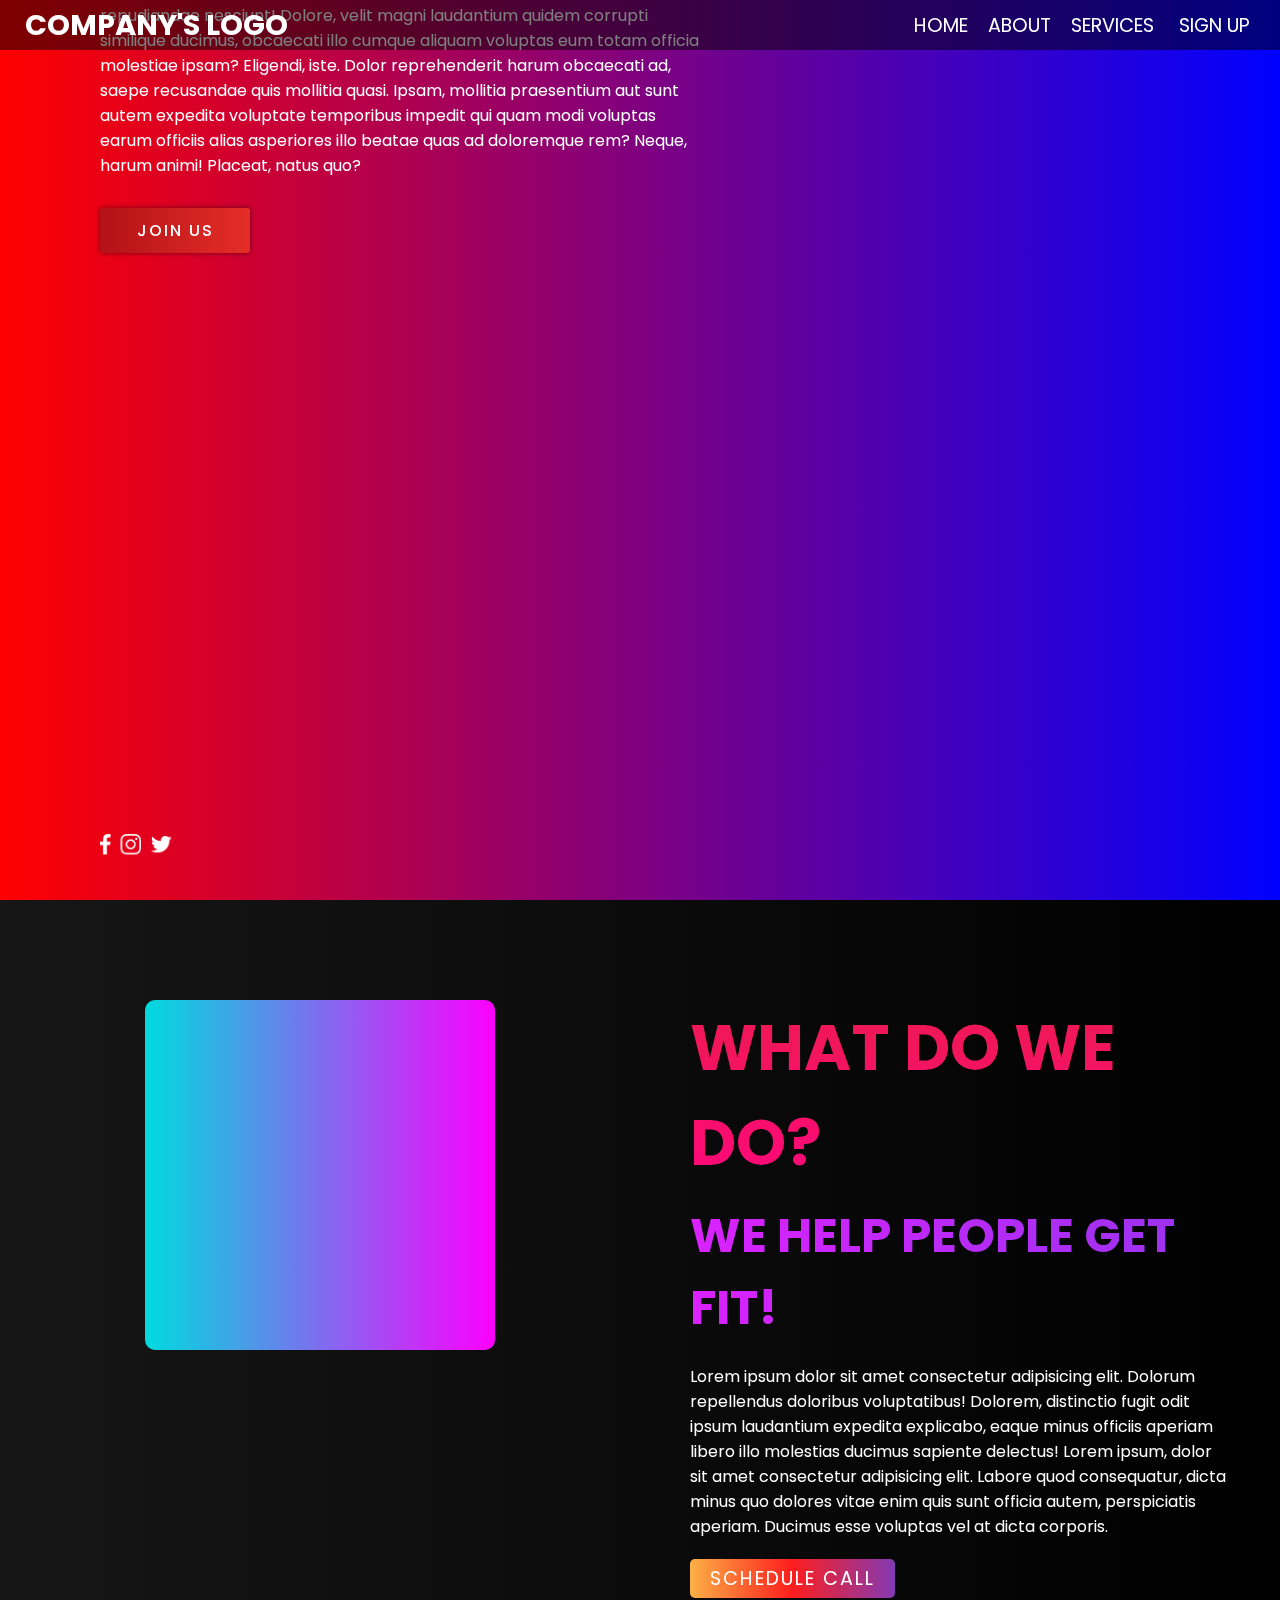
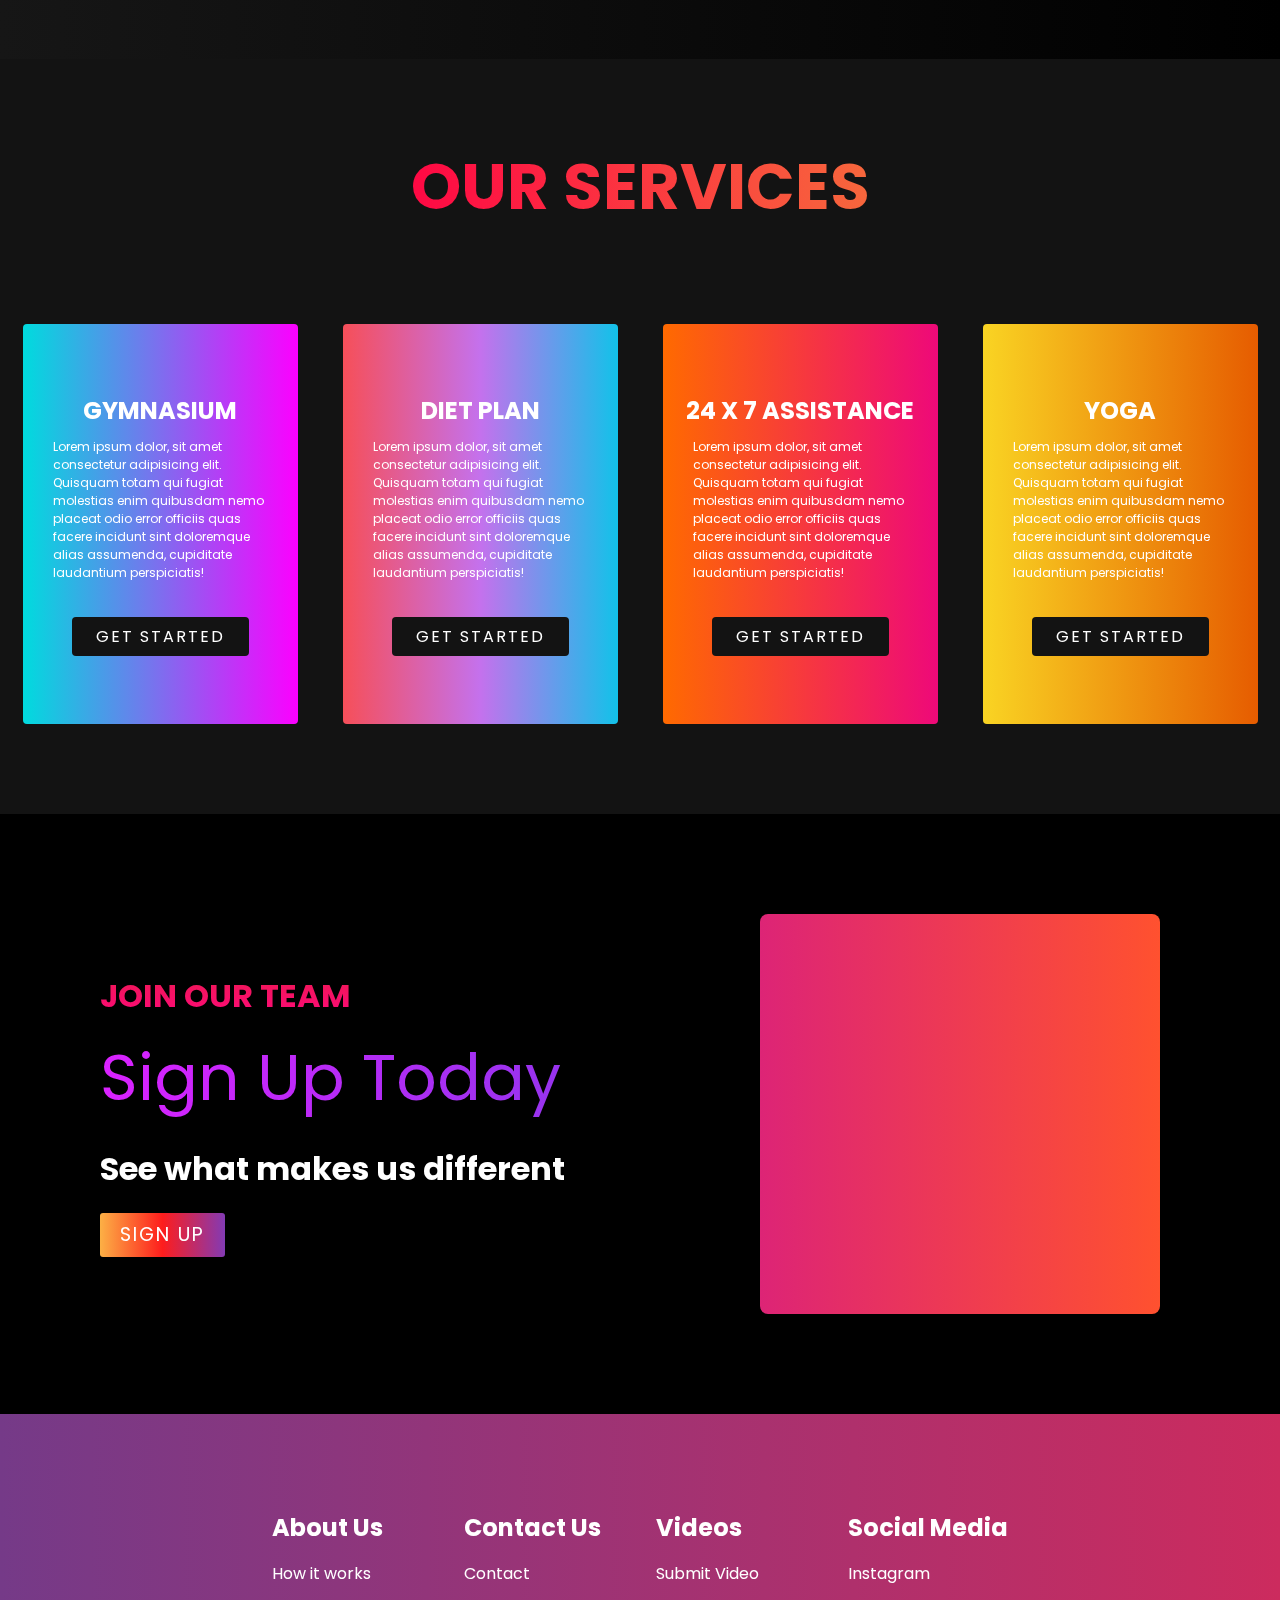
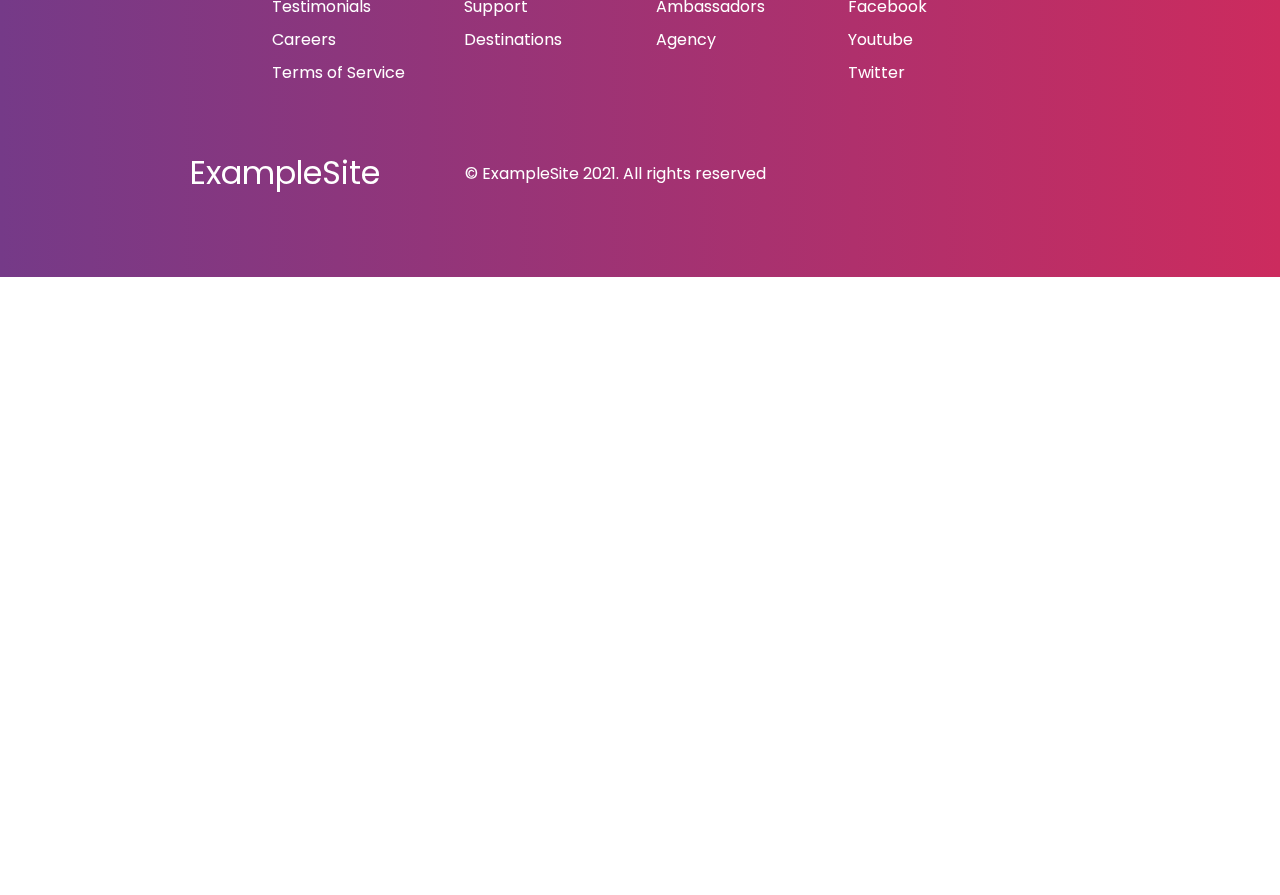
==== commit c3b44ada: "Added footer" ====
--- a/index.html
+++ b/index.html
@@ -6,6 +6,9 @@
     <title>Gym Website</title>
     <link rel="stylesheet" href="landingPage.css">
     <link rel="stylesheet" href="main.css">
+    <link rel="stylesheet" href="services.css">
+    <link rel="stylesheet" href="features.css">
+    <link rel="stylesheet" href="footer.css">
     <link rel="preconnect" href="https://fonts.gstatic.com">
     <link href="https://fonts.googleapis.com/css2?family=Poppins:wght@200;300;400;500;700;800&display=swap"
         rel="stylesheet">
@@ -63,6 +66,9 @@
             <li><a href=""><img src="./Images/twitter.png" alt=""></a></li>
         </ul>
     </section>
+
+    <!-- About section -->
+
     <section class="main" id="about">
         <div class="imgContainer">
             <div class="imgCard">
@@ -86,6 +92,120 @@
             </a>
         </div>
     </section>
+
+    <!-- Services Section -->
+    <div class="services" id="services">
+        <h1>Our Services</h1>
+        <div class="services_wrapper">
+            <div class="service_card_outerWrapper">
+                <div class="services_card">
+                    <h2>Gymnasium</h2>
+                    <p>Lorem ipsum dolor, sit amet consectetur adipisicing elit. Quisquam totam qui fugiat molestias
+                        enim quibusdam nemo placeat odio error officiis quas facere incidunt sint doloremque alias
+                        assumenda, cupiditate laudantium perspiciatis!</p>
+                    <div class="services_btn"><button>Get Started</button></div>
+                </div>
+            </div>
+            <div class="service_card_outerWrapper">
+                <div class="services_card">
+                    <h2>Diet Plan</h2>
+                    <p>Lorem ipsum dolor, sit amet consectetur adipisicing elit. Quisquam totam qui fugiat molestias
+                        enim quibusdam nemo placeat odio error officiis quas facere incidunt sint doloremque alias
+                        assumenda, cupiditate laudantium perspiciatis!</p>
+                    <div class="services_btn"><button>Get Started</button></div>
+                </div>
+            </div>
+            <div class="service_card_outerWrapper">
+                <div class="services_card">
+                    <h2>24 X 7 Assistance</h2>
+                    <p>Lorem ipsum dolor, sit amet consectetur adipisicing elit. Quisquam totam qui fugiat molestias
+                        enim quibusdam nemo placeat odio error officiis quas facere incidunt sint doloremque alias
+                        assumenda, cupiditate laudantium perspiciatis!</p>
+                    <div class="services_btn"><button>Get Started</button></div>
+                </div>
+            </div>
+            <div class="service_card_outerWrapper">
+                <div class="services_card">
+                    <h2>Yoga</h2>
+                    <p>Lorem ipsum dolor, sit amet consectetur adipisicing elit. Quisquam totam qui fugiat molestias
+                        enim quibusdam nemo placeat odio error officiis quas facere incidunt sint doloremque alias
+                        assumenda, cupiditate laudantium perspiciatis!</p>
+                    <div class="services_btn"><button>Get Started</button></div>
+                </div>
+            </div>
+        </div>
+    </div>
+
+    <!-- Features Section -->
+    <div class="features" id="sign_up">
+        <div class="features_container">
+            <div class="features_content">
+                <h1>Join Our Team</h1>
+                <h2>Sign Up Today</h2>
+                <p>See what makes us different</p>
+                <a href="" id="animBtn3">
+                    <span class="btnText">Sign Up</span>
+                </a>
+            </div>
+            <div class="features_img--container">
+                <div class="features_img--card" id="features_card">
+                    <i class="fas fa-users"></i>
+                </div>
+            </div>
+        </div>
+    </div>
+
+    <!-- Footer Section -->
+    <div class="footer__container">
+        <div class="footer__links">
+            <div class="footer__link--wrapper">
+                <div class="footer__link--items">
+                    <h2>About Us</h2>
+                    <a href="/sign__up">How it works</a>
+                    <a href="/">Testimonials</a>
+                    <a href="/">Careers</a>
+                    <a href="/">Terms of Service</a>
+                </div>
+                <div class="footer__link--items">
+                    <h2>Contact Us</h2>
+                    <a href="/">Contact</a>
+                    <a href="/">Support</a>
+                    <a href="/">Destinations</a>
+                </div>
+            </div>
+            <div class="footer__link--wrapper">
+                <div class="footer__link--items">
+                    <h2>Videos</h2>
+                    <a href="/">Submit Video</a>
+                    <a href="/">Ambassadors</a>
+                    <a href="/">Agency</a>
+                </div>
+                <div class="footer__link--items">
+                    <h2>Social Media</h2>
+                    <a href="/">Instagram</a>
+                    <a href="/">Facebook</a>
+                    <a href="/">Youtube</a>
+                    <a href="/">Twitter</a>
+                </div>
+            </div>
+        </div>
+        <section class="social__media">
+            <div class="social__media--wrap">
+                <div class="footer__logo">
+                    <a href="/" id="footer__logo">ExampleSite</a>
+                </div>
+                <p class="website__rights">© ExampleSite 2021. All rights reserved</p>
+                <div class="social__icons">
+                    <a href="/" class="social__icon--link" target="_blank"><i class="fab fa-facebook"></i></a>
+                    <a href="/" class="social__icon--link"><i class="fab fa-instagram"></i></a>
+                    <a href="/" class="social__icon--link"><i class="fab fa-youtube"></i></a>
+                    <a href="/" class="social__icon--link"><i class="fab fa-linkedin"></i></a>
+                    <a href="/" class="social__icon--link"><i class="fab fa-twitter"></i></a>
+                </div>
+            </div>
+        </section>
+    </div>
+
     <script src="app.js"></script>
 </body>
 
--- a/landingPage.css
+++ b/landingPage.css
@@ -6,12 +6,16 @@
   scroll-behavior: smooth;
 }
 
+a {
+  text-decoration: none;
+}
+
 html {
   height: 100%;
 }
 
 body {
-  height: 300vh;
+  height: 455vh;
   display: flex;
   flex-direction: column;
 }
@@ -24,7 +28,7 @@
   height: 50px;
   font-size: 1.2rem;
   text-transform: uppercase;
-  background: rgba(0, 0, 0, 0.75);
+  background: rgba(0, 0, 0, 0.5);
 }
 
 .navbarContainer {
@@ -47,6 +51,10 @@
   -webkit-text-fill-color: transparent;
 } */
 
+.navItem a:hover {
+  border-bottom: 2px solid rgb(214, 214, 214);
+}
+
 .navMenu {
   list-style: none;
   display: flex;
@@ -61,18 +69,18 @@
 
 .navMenu .navItemBtn .signup {
   position: relative;
-  letter-spacing: 2px;
+  /* letter-spacing: 2px; */
   text-decoration: none;
-  padding: 5px 20px;
+  padding: 2px 5px;
   height: 30px;
   border: none;
   outline: none;
-  border-radius: 5px;
-  background: -webkit-linear-gradient(to right, #fcb045, #fd1d1d, #833ab4);
-  background: linear-gradient(to right, #fcb045, #fd1d1d, #833ab4);
+  border-radius: 3px;
+  /* background: -webkit-linear-gradient(to right, #fcb045, #fd1d1d, #833ab4);
+  background: linear-gradient(to right, #fcb045, #fd1d1d, #833ab4); */
   color: #fff;
   transition: all 0.3s ease;
-  box-shadow: 0 0 5px rgba(0, 0, 0, 0.5);
+  /* box-shadow: 0 0 5px rgba(0, 0, 0, 0.5); */
 }
 
 @media screen and (max-width: 960px) {
@@ -155,6 +163,10 @@
     margin: 0;
     padding: 0 0;
   }
+
+  .navMenu .navItemBtn span {
+    text-align: center;
+  }
 }
 
 #animBtn:after {
@@ -167,7 +179,7 @@
   transition: 0.3s all ease;
   background-color: #ff1ead;
   z-index: 99;
-  border-radius: 5px;
+  border-radius: 3px;
 }
 
 #animBtn:hover:after {
@@ -293,15 +305,27 @@
   position: relative;
   width: 150px;
   display: inline-block;
-  background: -webkit-linear-gradient(to right, #fcb045, #fd1d1d, #833ab4);
-  background: linear-gradient(to right, #fcb045, #fd1d1d, #833ab4);
+  /* background: -webkit-linear-gradient(to right, #fcb045, #fd1d1d, #833ab4);
+  background: linear-gradient(to right, #fcb045, #fd1d1d, #833ab4); */
+  background: #e52d27; /* fallback for old browsers */
+  background: -webkit-linear-gradient(
+    to right,
+    #b31217,
+    #e52d27
+  ); /* Chrome 10-25, Safari 5.1-6 */
+  background: linear-gradient(
+    to right,
+    #b31217,
+    #e52d27
+  ); /* W3C, IE 10+/ Edge, Firefox 16+, Chrome 26+, Opera 12+, Safari 7+ */
+
   color: white;
   padding: 10px 30px;
   letter-spacing: 2px;
   text-transform: uppercase;
   font-weight: 500;
   margin-top: 10px;
-  border-radius: 5px;
+  border-radius: 3px;
   box-shadow: 0 0 5px rgba(0, 0, 0, 0.5);
   text-align: center;
 }
--- a/services.css
+++ b/services.css
@@ -0,0 +1,117 @@
+.services {
+  background: #131313;
+  display: flex;
+  flex-direction: column;
+  align-items: center;
+  justify-content: center;
+  padding: 5rem 0;
+}
+
+.services h1 {
+  background-color: #ff8177;
+  background-image: linear-gradient(to right, #ff0844 0%, #f7673c 100%);
+  background-size: 100%;
+  -webkit-background-clip: text;
+  -moz-background-clip: text;
+  -webkit-text-fill-color: transparent;
+  -moz-text-fill-color: transparent;
+  margin-bottom: 5rem;
+  font-size: 4rem;
+  text-transform: uppercase;
+}
+
+.services_wrapper {
+  width: 100%;
+  display: grid;
+  grid-template-columns: 1fr 1fr 1fr 1fr;
+  grid-template-rows: 1fr;
+}
+
+.service_card_outerWrapper {
+  display: flex;
+  justify-content: center;
+}
+
+.services_card {
+  display: flex;
+  flex-direction: column;
+  justify-content: center;
+  align-items: center;
+  align-self: center;
+  margin: 10px;
+  height: 400px;
+  width: 275px;
+  border-radius: 4px;
+  color: #fff;
+  background-image: linear-gradient(to right, #00dbde 0%, #fc00ff 100%);
+  transition: 0.2s ease-in;
+}
+
+.services_card h2 {
+  text-transform: uppercase;
+}
+
+.services_card p {
+  padding: 10px 30px;
+  font-size: 0.75rem;
+}
+
+.service_card_outerWrapper:nth-child(2) .services_card {
+  background: #12c2e9; /* fallback for old browsers */
+  background: -webkit-linear-gradient(
+    to right,
+    #f64f59,
+    #c471ed,
+    #12c2e9
+  ); /* Chrome 10-25, Safari 5.1-6 */
+  background: linear-gradient(
+    to right,
+    #f64f59,
+    #c471ed,
+    #12c2e9
+  ); /* W3C, IE 10+/ Edge, Firefox 16+, Chrome 26+, Opera 12+, Safari 7+ */
+}
+.service_card_outerWrapper:nth-child(3) .services_card {
+  background: #ee0979; /* fallback for old browsers */
+  background: -webkit-linear-gradient(
+    to right,
+    #ff6a00,
+    #ee0979
+  ); /* Chrome 10-25, Safari 5.1-6 */
+  background: linear-gradient(
+    to right,
+    #ff6a00,
+    #ee0979
+  ); /* W3C, IE 10+/ Edge, Firefox 16+, Chrome 26+, Opera 12+, Safari 7+ */
+}
+.service_card_outerWrapper:nth-child(4) .services_card {
+  background: #e65c00; /* fallback for old browsers */
+  background: -webkit-linear-gradient(
+    to right,
+    #f9d423,
+    #e65c00
+  ); /* Chrome 10-25, Safari 5.1-6 */
+  background: linear-gradient(
+    to right,
+    #f9d423,
+    #e65c00
+  ); /* W3C, IE 10+/ Edge, Firefox 16+, Chrome 26+, Opera 12+, Safari 7+ */
+}
+
+.services_card button {
+  color: #fff;
+  padding: 7px 24px;
+  border: none;
+  outline: none;
+  border-radius: 4px;
+  background: #131313;
+  font-size: 1rem;
+  margin-top: 25px;
+  cursor: pointer;
+  text-transform: uppercase;
+  letter-spacing: 2px;
+}
+
+.services_card:hover {
+  transform: scale(1.05);
+}
--- a/features.css
+++ b/features.css
@@ -0,0 +1,119 @@
+.features {
+  background: black;
+  color: white;
+  padding: 100px 0;
+}
+
+.features_content {
+  display: flex;
+  flex-direction: column;
+  justify-content: center;
+  align-items: flex-start;
+  padding-left: 100px;
+}
+
+.features_container {
+  display: grid;
+  grid-template-columns: 1fr 1fr;
+  height: 100%;
+}
+
+.features_img--container {
+  display: flex;
+  justify-content: center;
+}
+
+.features_img--card {
+  background: #ff512f;
+  background: -webkit-linear-gradient(to right, #dd2476, #ff512f);
+  background: linear-gradient(to right, #dd2476, #ff512f);
+  height: 400px;
+  width: 400px;
+  display: flex;
+  justify-content: center;
+  align-items: center;
+  border-radius: 8px;
+}
+
+.fas {
+  font-size: 14rem;
+}
+
+.features_container h1 {
+  font-size: 2rem;
+  background-color: #fe3b6f;
+  background-image: linear-gradient(to top, #ff087b 0%, #ed1a52 100%);
+  background-size: 100%;
+  -webkit-background-clip: text;
+  -moz-background-clip: text;
+  -webkit-text-fill-color: transparent;
+  -moz-text-fill-color: transparent;
+  text-transform: uppercase;
+  margin-bottom: 10px;
+}
+
+.features_container h2 {
+  font-size: 4rem;
+  /* background: #ff8177;
+  background: -webkit-linear-gradient(to right, #9114ff, #e046ff);
+  background: linear-gradient(to right, #8f0eff, #da22ff); */
+  background: #da22ff; /* fallback for old browsers */
+  background: -webkit-linear-gradient(
+    to left,
+    #9733ee,
+    #da22ff
+  ); /* Chrome 10-25, Safari 5.1-6 */
+  background: linear-gradient(
+    to left,
+    #9733ee,
+    #da22ff
+  ); /* W3C, IE 10+/ Edge, Firefox 16+, Chrome 26+, Opera 12+, Safari 7+ */
+
+  background-size: 100%;
+  -webkit-background-clip: text;
+  -moz-background-clip: text;
+  -webkit-text-fill-color: transparent;
+  -moz-text-fill-color: transparent;
+  font-weight: 400;
+}
+
+.features_container p {
+  margin: 20px 0px;
+  font-size: 2rem;
+  font-weight: 700;
+}
+
+#animBtn3 {
+  position: relative;
+  color: white;
+  letter-spacing: 2px;
+  text-transform: uppercase;
+  padding: 7.5px 20px;
+  background-size: 100%;
+  border-radius: 3px;
+  background: -webkit-linear-gradient(to right, #fcb045, #fd1d1d, #833ab4);
+  background: linear-gradient(to right, #fcb045, #fd1d1d, #833ab4);
+}
+
+#animBtn3 span {
+  font-size: 1.2rem;
+  position: relative;
+  z-index: 100;
+}
+
+#animBtn3:after {
+  position: absolute;
+  content: "";
+  width: 0;
+  height: 100%;
+  top: 0;
+  left: 0;
+  transition: 0.3s all ease;
+  background-color: #ff1ead;
+  z-index: 99;
+  border-radius: 3px;
+}
+
+#animBtn3:hover:after {
+  width: 100%;
+}
--- a/footer.css
+++ b/footer.css
@@ -0,0 +1,105 @@
+.footer__container {
+  background: #cc2b5e; /* fallback for old browsers */
+  background: -webkit-linear-gradient(
+    to right,
+    #753a88,
+    #cc2b5e
+  ); /* Chrome 10-25, Safari 5.1-6 */
+  background: linear-gradient(
+    to right,
+    #753a88,
+    #cc2b5e
+  ); /* W3C, IE 10+/ Edge, Firefox 16+, Chrome 26+, Opera 12+, Safari 7+ */
+
+  padding: 5rem 0;
+  display: flex;
+  flex-direction: column;
+  justify-content: center;
+  align-items: center;
+}
+
+.footer__container {
+  background-color: #131313;
+  padding: 5rem 0;
+  display: flex;
+  flex-direction: column;
+  justify-content: center;
+  align-items: center;
+}
+
+#footer__logo {
+  color: #fff;
+  display: flex;
+  align-items: center;
+  cursor: pointer;
+  text-decoration: none;
+  font-size: 2rem;
+}
+
+.footer__links {
+  width: 100%;
+  max-width: 1000px;
+  display: flex;
+  justify-content: center;
+}
+
+.footer__link--wrapper {
+  display: flex;
+}
+
+.footer__link--items {
+  display: flex;
+  flex-direction: column;
+  align-items: flex-start;
+  margin: 16px;
+  text-align: left;
+  width: 160px;
+  box-sizing: border-box;
+}
+
+.footer__link--items h2 {
+  margin-bottom: 16px;
+  color: #fff;
+}
+
+.footer__link--items a {
+  color: #fff;
+  text-decoration: none;
+  margin-bottom: 0.5rem;
+  transition: 0.3 ease-out;
+}
+
+.footer__link--items a:hover {
+  color: #e9e9e9;
+  transition: 0.3 ease-out;
+}
+
+.social__icon--link {
+  color: #fff;
+  font-size: 24px;
+}
+
+.social__media {
+  max-width: 1000px;
+  width: 100%;
+}
+
+.social__media--wrap {
+  display: flex;
+  justify-content: space-between;
+  align-items: center;
+  width: 90%;
+  max-width: 1000px;
+  margin: 40px auto 0 auto;
+}
+
+.social__icons {
+  display: flex;
+  justify-content: space-between;
+  align-items: center;
+  width: 240px;
+}
+
+.website__rights {
+  color: #fff;
+}
